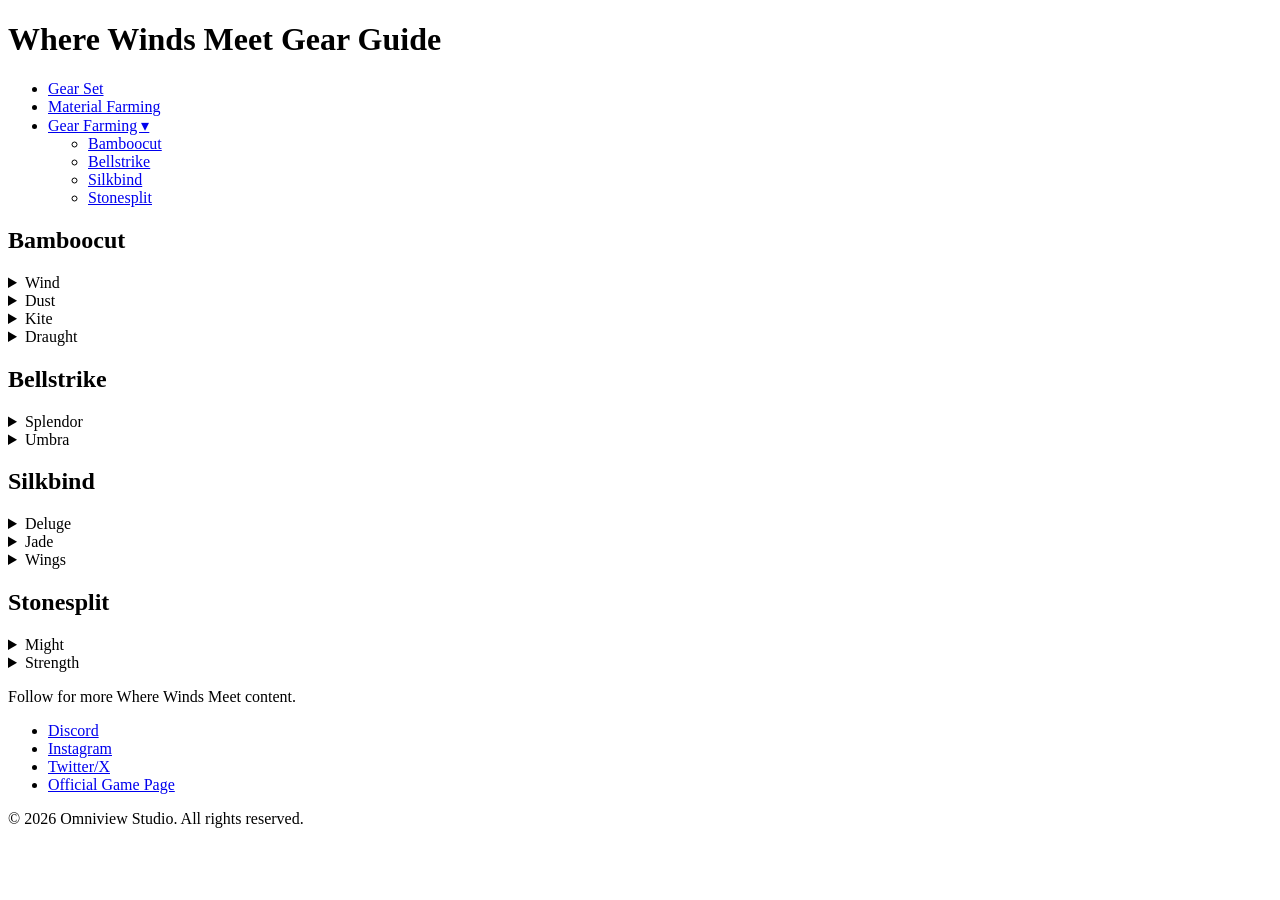
==== index.html @ fd72e190 "index.html Added new weapon pair/category" ====
<!DOCTYPE html>
<html lang="en">
<head>
  <meta charset="UTF-8">
  <meta name="viewport" content="width=device-width, initial-scale=1.0">
  <title>Gear Set</title>
  <link rel="stylesheet" href="style.css">
</head>
<body>

  <header class="site-header">
    <h1 class="site-title">Where Winds Meet Gear Guide</h1>
    
    <nav class="main-nav">
      <ul class="nav-tabs">
        <li class="nav-item"><a href="index.html" class="nav-link">Gear Set</a></li>
        <li class="nav-item"><a href="material_farm.html" class="nav-link">Material Farming</a></li>
        
        <!-- Dropdown Tab -->
		<li class="nav-item">
          <a href="#" class="nav-link">Gear Farming ▾</a>
          <ul class="dropdown-menu">
            <li><a href="gear_farm-BAMBOOCUT.html">Bamboocut</a></li>
            <li><a href="gear_farm-BELLSTRIKE.html">Bellstrike</a></li>
            <li><a href="gear_farm-SILKBIND.html">Silkbind</a></li>
            <li><a href="gear_farm-STONESPLIT.html">Stonesplit</a></li>
          </ul>
        </li>
		  
      </ul>
    </nav>
  </header>
	
<!-- Page Content Placeholder -->
  <main class="content-container">
  <!-- Column 1 -->
  <div class="scroll-column">
    <h2 class="column-title">Bamboocut</h2>
    
    <!-- Dropdown 1 -->
    <details class="custom-dropdown">
      <summary class="dropdown-header">Wind</summary>
      <div class="dropdown-content">
        <p>Team Role: Melee DPS</p>
        <img src="Infernal_Twinblades.jpg" alt="Preview Image" class="dropdown-img">
		<img src="Mortal_Rope_Dart.jpg" alt="Preview Image" class="dropdown-img">
		<p>Recommended Inner Way:</p>
		<img src="Wind.jpg" alt="inner way" class="dropdown-img">
      </div>
    </details>

    <!-- Dropdown 2 -->
    <details class="custom-dropdown">
      <summary class="dropdown-header">Dust</summary>
      <div class="dropdown-content">
        <p>Team Role: Melee DPS</p>
        <img src="Everspring_Umbrella.jpg" alt="Preview Image" class="dropdown-img">
		<img src="Unfettered_Rope_Dart.jpg" alt="Preview Image" class="dropdown-img">
		<p>Recommended Inner Way:</p>
		<img src="Dust.jpg" alt="inner way" class="dropdown-img">
      </div>
    </details>
	  
	  <!-- Dropdown 3 -->
    <details class="custom-dropdown">
      <summary class="dropdown-header">Kite</summary>
      <div class="dropdown-content">
        <p>Team Role: Melee DPS</p>
        <img src="Heavenwill_Gauntlets.jpg" alt="Preview Image" class="dropdown-img">
		<img src="Skygrasp_Rope_Dart.jpg" alt="Preview Image" class="dropdown-img">
		<p>Recommended Inner Way:</p>
		<img src="Kite.jpg" alt="inner way" class="dropdown-img">
      </div>
    </details>
	  
<!-- Dropdown 4 -->
    <details class="custom-dropdown">
      <summary class="dropdown-header">Draught</summary>
      <div class="dropdown-content">
        <p>Team Role: Melee DPS</p>
        <img src="RENAME_Gauntlets.jpg" alt="Preview Image" class="dropdown-img">
		<img src="RENAME_Twinblades.jpg" alt="Preview Image" class="dropdown-img">
		<p>Recommended Inner Way:</p>
		<img src="RENAME.jpg" alt="inner way" class="dropdown-img">
      </div>
    </details>
  </div>

  <!-- Column 2 -->
  <div class="scroll-column">
    <h2 class="column-title">Bellstrike</h2>
    
    <details class="custom-dropdown">
      <summary class="dropdown-header">Splendor</summary>
      <div class="dropdown-content">
        <p>Team Role: Melee DPS</p>
        <img src="Nameless_Sword.jpg" alt="Preview Image" class="dropdown-img">
		<img src="Nameless_Spear.jpg" alt="Preview Image" class="dropdown-img">
		<p>Recommended Inner Way:</p>
		<img src="Splendor.jpg" alt="inner way" class="dropdown-img">
      </div>
    </details>

    <details class="custom-dropdown">
      <summary class="dropdown-header">Umbra</summary>
      <div class="dropdown-content">
        <p>Team Role: Melee DPS</p>
        <img src="Strategic_Sword.jpg" alt="Preview Image" class="dropdown-img">
		<img src="Heavenquaker_Spear.jpg" alt="Preview Image" class="dropdown-img">
		<p>Recommended Inner Way:</p>
		<img src="Umbra.jpg" alt="inner way" class="dropdown-img">
      </div>
    </details>
  </div>

  <!-- Column 3 -->
  <div class="scroll-column">
    <h2 class="column-title">Silkbind</h2>
    
    <details class="custom-dropdown">
      <summary class="dropdown-header">Deluge</summary>
      <div class="dropdown-content">
        <p>Team Role: Healer</p>
        <img src="Soulshade_Umbrella.jpg" alt="Preview Image" class="dropdown-img">
		<img src="Panacea_Fan.jpg" alt="Preview Image" class="dropdown-img">
		<p>Recommended Inner Way:</p>
		<img src="Deluge.jpg" alt="inner way" class="dropdown-img">
      </div>
    </details>

    <details class="custom-dropdown">
      <summary class="dropdown-header">Jade</summary>
      <div class="dropdown-content">
        <p>Team Role: Ranged DPS</p>
        <img src="Vernal_Umbrella.jpg" alt="Preview Image" class="dropdown-img">
		<img src="Inkwell_Fan.jpg" alt="Preview Image" class="dropdown-img">
		<p>Recommended Inner Way:</p>
		<img src="Jade.jpg" alt="inner way" class="dropdown-img">
      </div>
    </details>

	  <details class="custom-dropdown">
      <summary class="dropdown-header">Wings</summary>
      <div class="dropdown-content">
        <p>Team Role: Ranged DPS</p>
        <img src="Mureflow_WaistDrum.jpg" alt="Preview Image" class="dropdown-img">
		<img src="Willowbend_Fan.jpg" alt="Preview Image" class="dropdown-img">
		<p>Recommended Inner Way:</p>
		<img src="Jade.jpg" alt="inner way" class="dropdown-img">
      </div>
    </details>
  </div>

  <!-- Column 4 -->
  <div class="scroll-column">
    <h2 class="column-title">Stonesplit</h2>
    
    <details class="custom-dropdown">
      <summary class="dropdown-header">Might</summary>
      <div class="dropdown-content">
        <p>Team Role: Tank</p>
        <img src="Thundercry_Blade.jpg" alt="Preview Image" class="dropdown-img">
		<img src="Stormbreaker_Spear.jpg" alt="Preview Image" class="dropdown-img">
		<p>Recommended Inner Way:</p>
		<img src="Might.jpg" alt="inner way" class="dropdown-img">
      </div>
    </details>

    <details class="custom-dropdown">
      <summary class="dropdown-header">Strength</summary>
      <div class="dropdown-content">
        <p>Team Role: Melee DPS</p>
        <img src="Phalanxbane_Blade.jpg" alt="Preview Image" class="dropdown-img">
		<img src="Snowparting_Blade.jpg" alt="Preview Image" class="dropdown-img">
		<p>Recommended Inner Way:</p>
		<img src="Strength.jpg" alt="inner way" class="dropdown-img">
      </div>
    </details>
  </div>
</main>

  <!-- Centered Transparent Footer -->
  <footer class="site-footer">
    <!-- Short Custom Text -->
    <div class="footer-text">
      <p>Follow for more Where Winds Meet content.</p>
    </div>

    <!-- Social Media Links -->
    <ul class="footer-socials">
      <li><a href="https://discord.com/invite/wherewindsmeet" class="social-link" target="_blank" rel="noopener">Discord</a></li>
      <li><a href="https://www.instagram.com/where_winds_meet/" class="social-link" target="_blank" rel="noopener">Instagram</a></li>
      <li><a href="https://x.com/WhereWindsMeet_" class="social-link" target="_blank" rel="noopener">Twitter/X</a></li>
	  <li><a href="https://www.wherewindsmeetgame.com/" class="social-link" target="_blank" rel="noopener">Official Game Page</a></li>
    </ul>

    <!-- Optional Copyright Line -->
    <div class="footer-copyright">
      <p>&copy; 2026 Omniview Studio. All rights reserved.</p>
    </div>
  </footer>
</body>
</html>
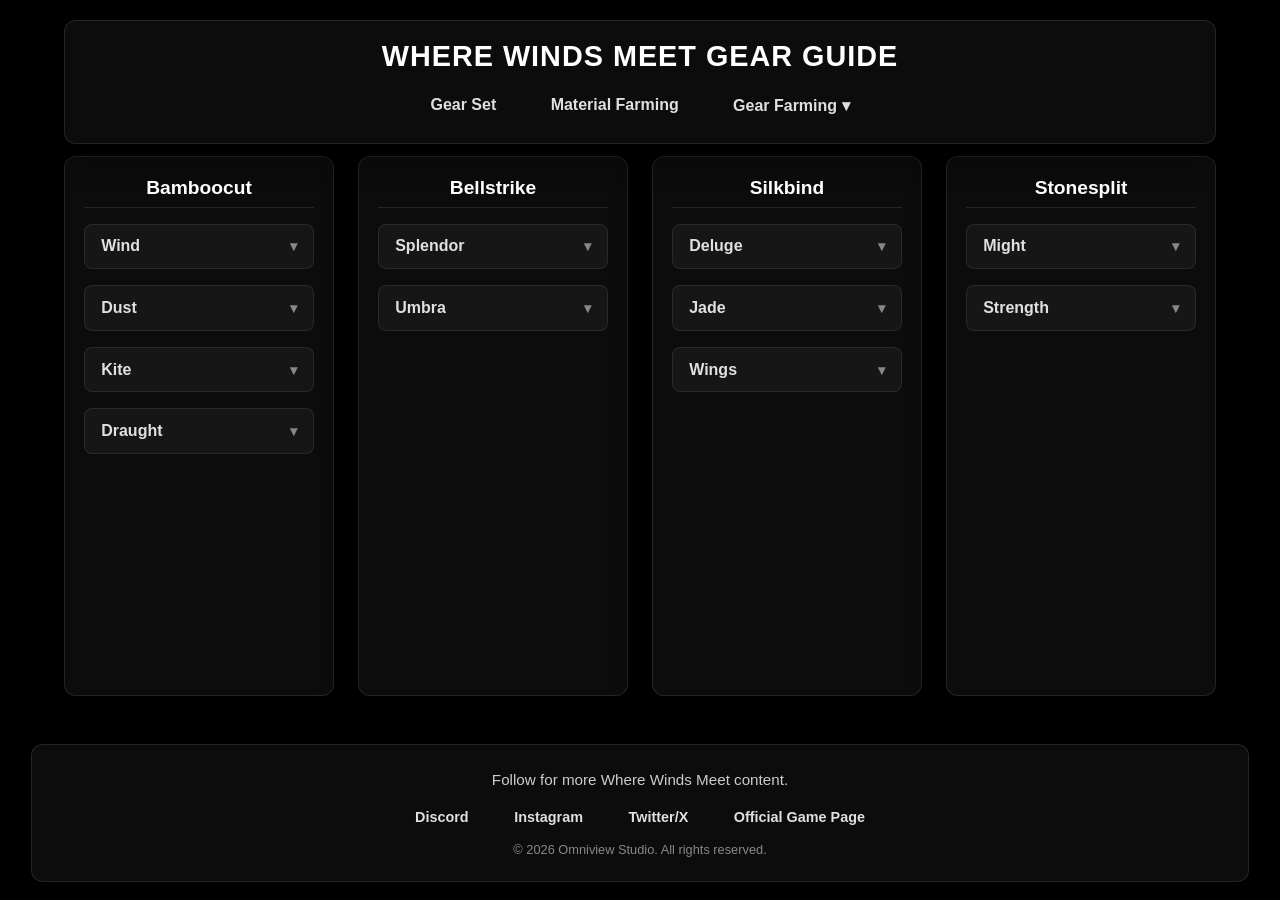
==== commit 376dd5e5: "index.html Fixed img error on Skystrike Guantlets" ====
--- a/index.html
+++ b/index.html
@@ -78,10 +78,10 @@
       <summary class="dropdown-header">Draught</summary>
       <div class="dropdown-content">
         <p>Team Role: Melee DPS</p>
-        <img src="RENAME_Gauntlets.jpg" alt="Preview Image" class="dropdown-img">
-		<img src="RENAME_Twinblades.jpg" alt="Preview Image" class="dropdown-img">
-		<p>Recommended Inner Way:</p>
-		<img src="RENAME.jpg" alt="inner way" class="dropdown-img">
+        <img src="Skystrike_Guantlets.jpg" alt="Preview Image" class="dropdown-img">
+		<img src="Riven_Twinblades.jpg" alt="Preview Image" class="dropdown-img">
+		<p>Recommended Inner Way:</p>
+		<img src="Draught.jpg" alt="inner way" class="dropdown-img">
       </div>
     </details>
   </div>
@@ -143,10 +143,10 @@
       <summary class="dropdown-header">Wings</summary>
       <div class="dropdown-content">
         <p>Team Role: Ranged DPS</p>
-        <img src="Mureflow_WaistDrum.jpg" alt="Preview Image" class="dropdown-img">
+        <img src="Museflow_WaistDrum.jpg" alt="Preview Image" class="dropdown-img">
 		<img src="Willowbend_Fan.jpg" alt="Preview Image" class="dropdown-img">
 		<p>Recommended Inner Way:</p>
-		<img src="Jade.jpg" alt="inner way" class="dropdown-img">
+		<img src="Wings.jpg" alt="inner way" class="dropdown-img">
       </div>
     </details>
   </div>
--- a/style.css
+++ b/style.css
@@ -0,0 +1,374 @@
+/*   1. Base & Reset */
+* {
+  margin: 0;
+  padding: 0;
+  box-sizing: border-box;
+  font-family: 'Segoe UI', Tahoma, Geneva, Verdana, sans-serif;
+}
+
+body {
+  min-height: 100vh;
+  /* Replace 'background.jpg' with your background image path */
+  background: linear-gradient(rgba(0, 0, 0, 0.7), rgba(0, 0, 0, 0.7)), url('background.jpg');
+  background-size: cover;
+  background-position: center;
+  background-repeat: no-repeat;
+  background-attachment: fixed;
+  background-color: #000;
+  color: #ffffff;
+}
+
+/*   2. Centered Dark Transparent Header */
+.site-header {
+  position: sticky;
+  top: 20px;
+  width: 90%;
+  max-width: 1400px;
+  margin: 0 auto;
+  
+  background-color: rgba(15, 15, 15, 0.85);
+  backdrop-filter: blur(12px);
+  -webkit-backdrop-filter: blur(12px);
+  
+  border-radius: 12px;
+  box-shadow: 0 8px 32px rgba(0, 0, 0, 0.6);
+  border: 1px solid rgba(255, 255, 255, 0.1);
+  
+  display: flex;
+  flex-direction: column;
+  align-items: center;
+  padding: 1.2rem 2rem;
+  z-index: 1000;
+}
+
+.site-title {
+  font-size: 1.8rem;
+  font-weight: 700;
+  color: #ffffff;
+  margin-bottom: 0.8rem;
+  text-transform: uppercase;
+  letter-spacing: 1px;
+}
+
+/* 3. Dropdown Navigation Tabs */
+.main-nav {
+  width: 100%;
+}
+
+.nav-tabs {
+  list-style: none;
+  display: flex;
+  justify-content: center;
+  gap: 1rem;
+}
+
+.nav-item {
+  position: relative;
+}
+
+.nav-link {
+  display: block;
+  padding: 0.6rem 1.2rem;
+  text-decoration: none;
+  color: #e0e0e0;
+  font-weight: 600;
+  border-radius: 6px;
+  transition: all 0.3s ease;
+}
+
+.nav-link:hover,
+.nav-item:hover > .nav-link {
+  background-color: rgba(255, 215, 0, 0.1);
+  color: #ffd700; /* Gold */
+}
+
+.dropdown-menu {
+  position: absolute;
+  top: 100%;
+  left: 50%;
+  transform: translateX(-50%);
+  list-style: none;
+  background-color: rgba(20, 20, 20, 0.95);
+  backdrop-filter: blur(8px);
+  min-width: 180px;
+  padding: 0.5rem 0;
+  border-radius: 8px;
+  box-shadow: 0 10px 25px rgba(0, 0, 0, 0.5);
+  border: 1px solid rgba(255, 255, 255, 0.08);
+  
+  opacity: 0;
+  visibility: hidden;
+  transform: translateX(-50%) translateY(10px);
+  transition: all 0.3s ease;
+}
+
+.nav-item:hover .dropdown-menu {
+  opacity: 1;
+  visibility: visible;
+  transform: translateX(-50%) translateY(0);
+}
+
+.dropdown-menu li a {
+  display: block;
+  padding: 0.6rem 1.2rem;
+  text-decoration: none;
+  color: #e0e0e0;
+  font-size: 0.95rem;
+  transition: all 0.2s ease;
+}
+
+.dropdown-menu li a:hover {
+  background-color: rgba(255, 215, 0, 0.15);
+  color: #ffd700;
+}
+
+/*   4. Scrollable 4-Column Layout */
+.content-container {
+  width: 90%;
+  max-width: 1400px;
+  margin: 2rem auto;
+  display: grid;
+  grid-template-columns: repeat(4, 1fr);
+  gap: 1.5rem;
+  height: 60vh;
+}
+
+.scroll-column {
+  background-color: rgba(15, 15, 15, 0.85);
+  backdrop-filter: blur(12px);
+  -webkit-backdrop-filter: blur(12px);
+  border-radius: 12px;
+  border: 1px solid rgba(255, 255, 255, 0.1);
+  box-shadow: 0 8px 32px rgba(0, 0, 0, 0.6);
+  padding: 1.2rem;
+  overflow-y: auto;
+  max-height: 100%;
+}
+
+/* Gold Scrollbars */
+.scroll-column::-webkit-scrollbar {
+  width: 6px;
+}
+
+.scroll-column::-webkit-scrollbar-track {
+  background: rgba(250, 250, 250, 0.05);
+  border-radius: 8px;
+}
+
+.scroll-column::-webkit-scrollbar-thumb {
+  background: rgba(255, 215, 0, 0.4);
+  border-radius: 8px;
+}
+
+.scroll-column::-webkit-scrollbar-thumb:hover {
+  background: #ffd700;
+}
+
+.column-title {
+  font-size: 1.2rem;
+  color: #ffffff;
+  margin-bottom: 1rem;
+  text-align: center;
+  border-bottom: 1px solid rgba(255, 255, 255, 0.1);
+  padding-bottom: 0.5rem;
+}
+
+/*   5. Dropdown Text & Image Accordions */
+.custom-dropdown {
+  background-color: rgba(30, 30, 30, 0.6);
+  border: 1px solid rgba(255, 255, 255, 0.08);
+  border-radius: 8px;
+  margin-bottom: 1rem;
+  overflow: hidden;
+  transition: border-color 0.3s ease;
+}
+
+.custom-dropdown[open] {
+  border-color: rgba(255, 215, 0, 0.3);
+}
+
+.dropdown-header {
+  padding: 0.8rem 1rem;
+  font-weight: 600;
+  color: #e0e0e0;
+  cursor: pointer;
+  list-style: none;
+  display: flex;
+  justify-content: space-between;
+  align-items: center;
+  user-select: none;
+  transition: all 0.3s ease;
+}
+
+.dropdown-header::after {
+  content: "▾";
+  color: #888;
+  font-size: 0.9rem;
+  transition: transform 0.3s ease, color 0.3s ease;
+}
+
+.custom-dropdown[open] .dropdown-header::after {
+  transform: rotate(180deg);
+  color: #ffd700;
+}
+
+.dropdown-header:hover {
+  color: #ffd700;
+  background-color: rgba(255, 215, 0, 0.08);
+}
+
+.dropdown-content {
+  padding: 1rem;
+  color: #cccccc;
+  font-size: 0.9rem;
+  line-height: 1.5;
+  border-top: 1px solid rgba(255, 255, 255, 0.05);
+}
+
+.dropdown-img {
+  width: 100%;
+  height: auto;
+  border-radius: 6px;
+  margin-top: 0.8rem;
+  border: 1px solid rgba(255, 255, 255, 0.1);
+}
+
+/*   6. Centered Dark Transparent Footer */
+.site-footer {
+  all: unset;
+  margin: 3rem auto 2rem auto;
+  width: 90%;
+  max-width: 1400px;
+  background-color: rgba(15, 15, 15, 0.85);
+  backdrop-filter: blur(12px);
+  -webkit-backdrop-filter: blur(12px);
+  border-radius: 12px;
+  box-shadow: 0 8px 32px rgba(0, 0, 0, 0.6);
+  border: 1px solid rgba(255, 255, 255, 0.1);
+  padding: 1.5rem 2rem;
+  display: flex;
+  flex-direction: column;
+  align-items: center;
+  gap: 1rem;
+  text-align: center;
+}
+
+.footer-text p {
+  color: #cccccc;
+  font-size: 0.95rem;
+  line-height: 1.5;
+}
+
+.footer-socials {
+  display: flex;
+  gap: 1.25rem;
+  list-style: none;
+}
+
+.social-link {
+  text-decoration: none;
+  color: #e0e0e0;
+  font-weight: 600;
+  font-size: 0.9rem;
+  padding: 0.4rem 0.8rem;
+  border-radius: 6px;
+  transition: all 0.3s ease;
+}
+
+.social-link:hover {
+  background-color: rgba(255, 215, 0, 0.1);
+  color: #ffd700;
+}
+
+.footer-copyright {
+  font-size: 0.8rem;
+  color: #888888;
+}
+
+/*   7. Responsive Breakdown */
+@media (max-width: 900px) {
+  .content-container {
+    grid-template-columns: repeat(2, 1fr);
+    height: auto;
+  }
+}
+
+@media (max-width: 600px) {
+  .content-container {
+    grid-template-columns: 1fr;
+    height: auto;
+  }
+}
+
+/*   8. Single Body Layout Container (Centered & Offset from Header) */
+.single-container {
+  width: 90%;
+  max-width: 900px;
+  
+  /* Top offset keeps it below the sticky header; 'auto' centers it horizontally */
+  margin: 3.5rem auto 2rem auto; 
+  
+  display: flex;
+  flex-direction: column;
+  align-items: center;
+  justify-content: center;
+}
+
+.single-card {
+  width: 100%;
+  background-color: rgba(15, 15, 15, 0.85);
+  backdrop-filter: blur(12px);
+  -webkit-backdrop-filter: blur(12px);
+  border-radius: 12px;
+  border: 1px solid rgba(255, 255, 255, 0.1);
+  box-shadow: 0 8px 32px rgba(0, 0, 0, 0.6);
+  padding: 2rem;
+  
+  /* Ensures padding doesn't overflow container width */
+  box-sizing: border-box;
+}
+
+/*   9. Nested Accordion Dropdowns */
+.custom-dropdown.nested-dropdown {
+  margin-top: 0.8rem;
+  margin-bottom: 0.5rem;
+  background-color: rgba(10, 10, 10, 0.5); /* Slightly darker fill */
+  border-left: 2px solid rgba(255, 215, 0, 0.3); /* Subtle gold accent line */
+}
+
+/* Slightly smaller header text for nested items */
+.nested-dropdown .dropdown-header {
+  font-size: 0.85rem;
+  padding: 0.6rem 0.8rem;
+  color: #c0c0c0;
+}
+
+/* Indent the nested content */
+.nested-dropdown .dropdown-content {
+  padding: 0.8rem;
+  background-color: rgba(5, 5, 5, 0.3);
+}
+
+/*   10. Gold Regular Text Styling */
+.dropdown-content p.gold-text {
+  color: #ffd700;
+  font-weight: 400;
+  margin-top: 0.8rem;
+  margin-bottom: 0.4rem;
+  line-height: 1.5;
+}
+
+/* 11. Side by Side Image Table */
+
+.column {
+  float: left;
+  width: 50%;
+  padding: 5px;
+}
+
+/* Clear floats after image containers */
+.row::after {
+  content: "";
+  clear: both;
+  display: table;
+}
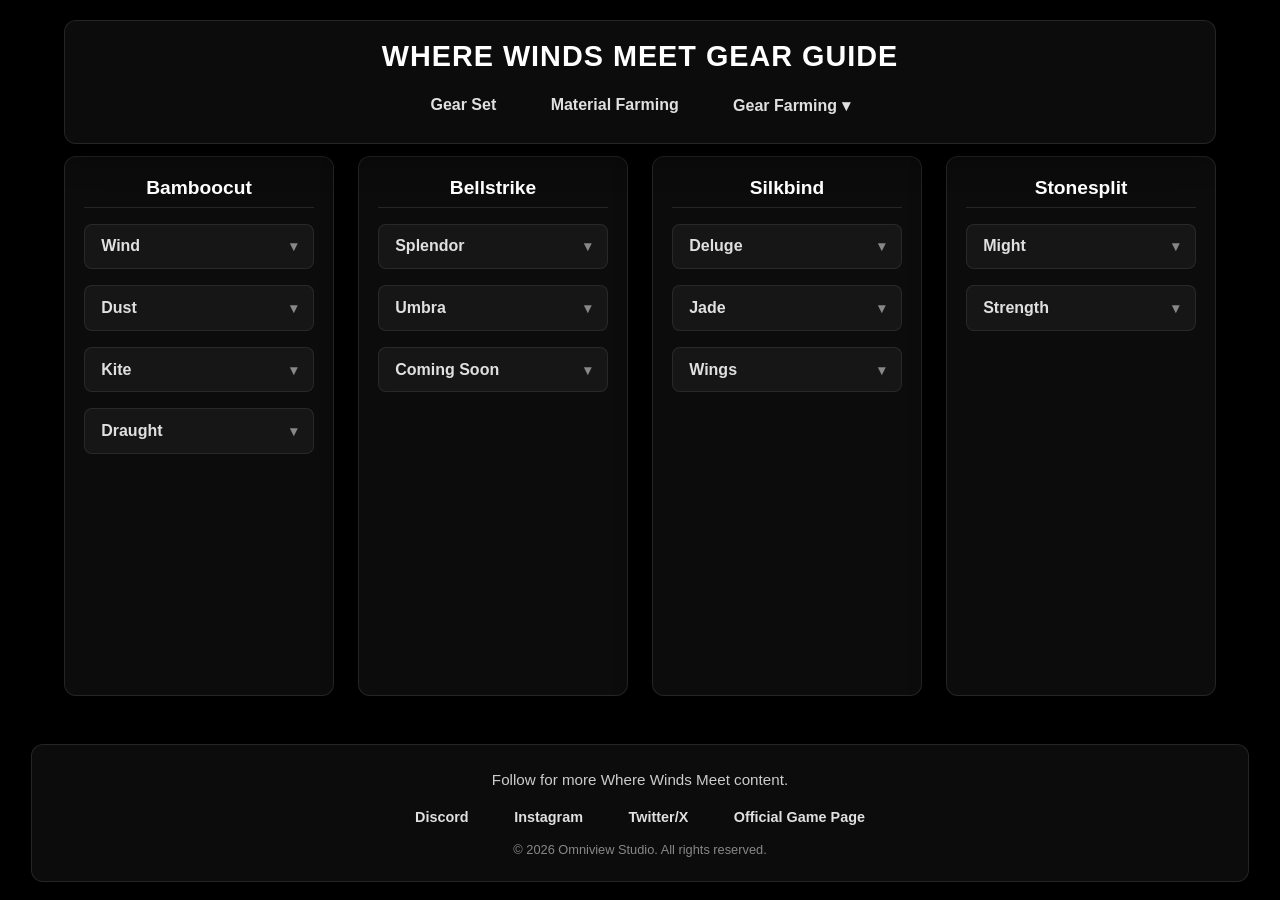
==== commit 49ce0615: "index.html Added new Bellstrike weapon path thats coming soon" ====
--- a/index.html
+++ b/index.html
@@ -111,6 +111,16 @@
 		<img src="Umbra.jpg" alt="inner way" class="dropdown-img">
       </div>
     </details>
+	<details class="custom-dropdown">
+      <summary class="dropdown-header">Coming Soon</summary>
+      <div class="dropdown-content">
+        <p>Team Role: TBA</p>
+        <img src="RENAME.jpg" alt="Preview Image" class="dropdown-img">
+		<img src="RENAME.jpg" alt="Preview Image" class="dropdown-img">
+		<p>Recommended Inner Way:</p>
+		<img src="RENAME.jpg" alt="inner way" class="dropdown-img">
+      </div>
+    </details>
   </div>
 
   <!-- Column 3 -->
--- a/style.css
+++ b/style.css
@@ -372,3 +372,61 @@
   clear: both;
   display: table;
 }
+
+/* 12. Horizontal Scroll Container inside Dropdown Body */
+.horizontal-scroll-container {
+  width: 100%;
+  overflow-x: auto;
+  overflow-y: hidden;
+  white-space: nowrap;
+  margin: 1rem 0;
+  padding-bottom: 0.5rem; /* Space for the scrollbar */
+  border: 1px solid rgba(255, 255, 255, 0.08);
+  border-radius: 8px;
+  background-color: rgba(10, 10, 10, 0.4);
+}
+
+.horizontal-scroll-content {
+  display: inline-flex;
+  gap: 1rem;
+  padding: 0.8rem;
+}
+
+.horizontal-item {
+  width: 280px;
+  height: 180px;
+  object-fit: cover;
+  flex-shrink: 0;
+  border-radius: 6px;
+  border: 1px solid rgba(255, 255, 255, 0.1);
+}
+
+/* Custom Gold Horizontal Scrollbar Styling */
+.horizontal-scroll-container::-webkit-scrollbar {
+  height: 6px; /* Horizontal scrollbar height */
+}
+
+.horizontal-scroll-container::-webkit-scrollbar-track {
+  background: rgba(250, 250, 250, 0.05);
+  border-radius: 8px;
+}
+
+.horizontal-scroll-container::-webkit-scrollbar-thumb {
+  background: rgba(255, 215, 0, 0.4); /* Gold scrollbar thumb */
+  border-radius: 8px;
+}
+
+.horizontal-scroll-container::-webkit-scrollbar-thumb:hover {
+  background: #ffd700;
+}
+
+/* 16:9 Image Size */
+.horizontal-item {
+  width: 320px;               /* Fixed width for scrollable card view */
+  aspect-ratio: 16 / 9;       /* Forces 16:9 landscape proportions */
+  height: auto;
+  object-fit: cover;          /* Crops/fits images without stretching */
+  flex-shrink: 0;
+  border-radius: 6px;
+  border: 1px solid rgba(255, 255, 255, 0.1);
+}
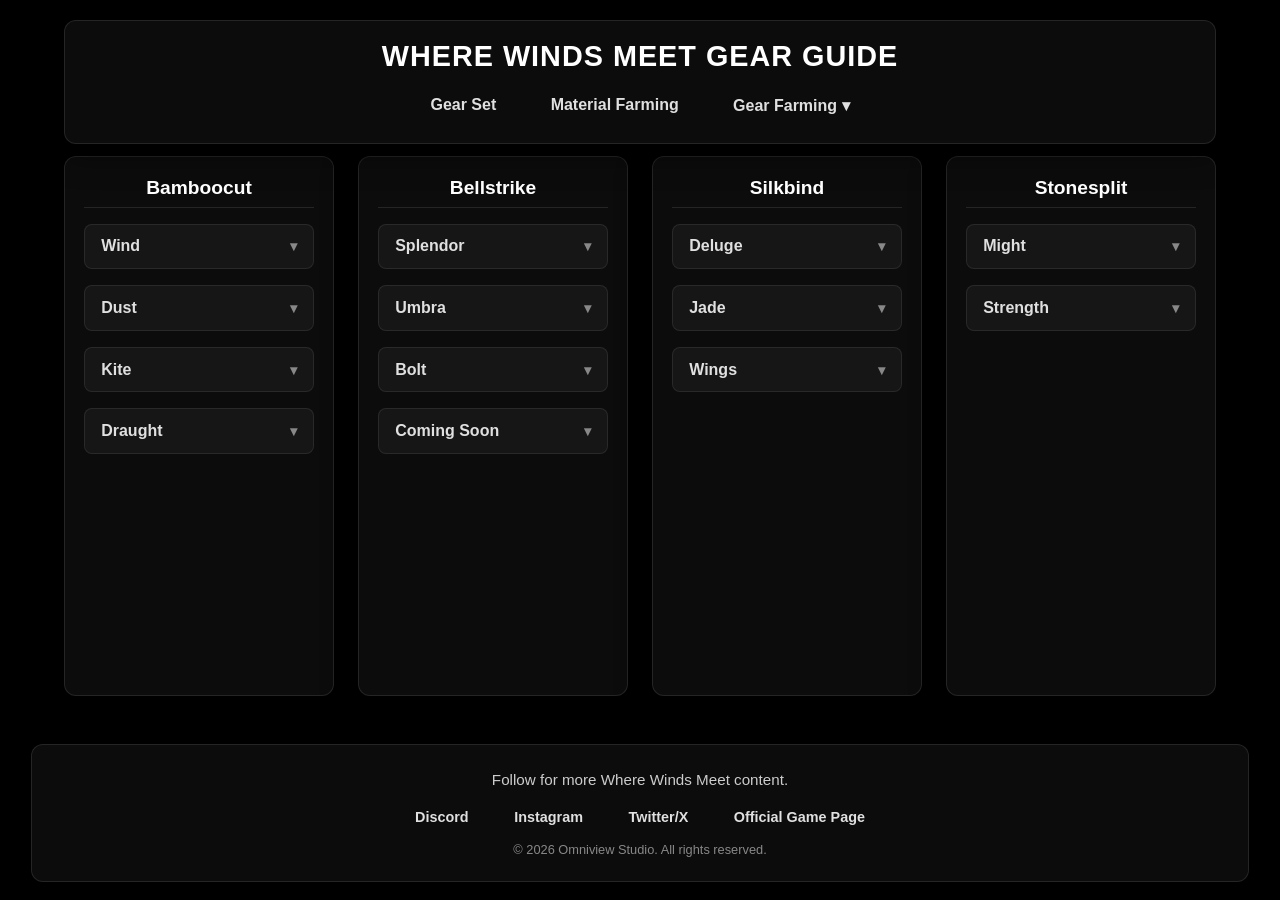
==== commit 18d2aaf3: "Update index.html Added upcoming bellstrike weapon path" ====
--- a/index.html
+++ b/index.html
@@ -112,9 +112,19 @@
       </div>
     </details>
 	<details class="custom-dropdown">
+      <summary class="dropdown-header">Bolt</summary>
+      <div class="dropdown-content">
+        <p>Team Role: Melee DPS</p>
+        <img src="RENAME_Spear.jpg" alt="Preview Image" class="dropdown-img">
+		<img src="RENAME_Spear.jpg" alt="Preview Image" class="dropdown-img">
+		<p>Recommended Inner Way:</p>
+		<img src="Bolt.jpg" alt="inner way" class="dropdown-img">
+      </div>
+    </details>
+	<details class="custom-dropdown">
       <summary class="dropdown-header">Coming Soon</summary>
       <div class="dropdown-content">
-        <p>Team Role: TBA</p>
+        <p>Team Role: Melee DPS</p>
         <img src="RENAME.jpg" alt="Preview Image" class="dropdown-img">
 		<img src="RENAME.jpg" alt="Preview Image" class="dropdown-img">
 		<p>Recommended Inner Way:</p>
--- a/style.css
+++ b/style.css
@@ -430,3 +430,14 @@
   border-radius: 6px;
   border: 1px solid rgba(255, 255, 255, 0.1);
 }
+
+/* 9:16 Image Size */
+.vertical-item {
+  width: 180px;
+  aspect-ratio: 9 / 16;
+  height: auto;
+  object-fit: cover;
+  flex-shrink: 0;
+  border-radius: 6px;
+  border: 1px solid rgba(255, 255, 255, 0.1);
+}
